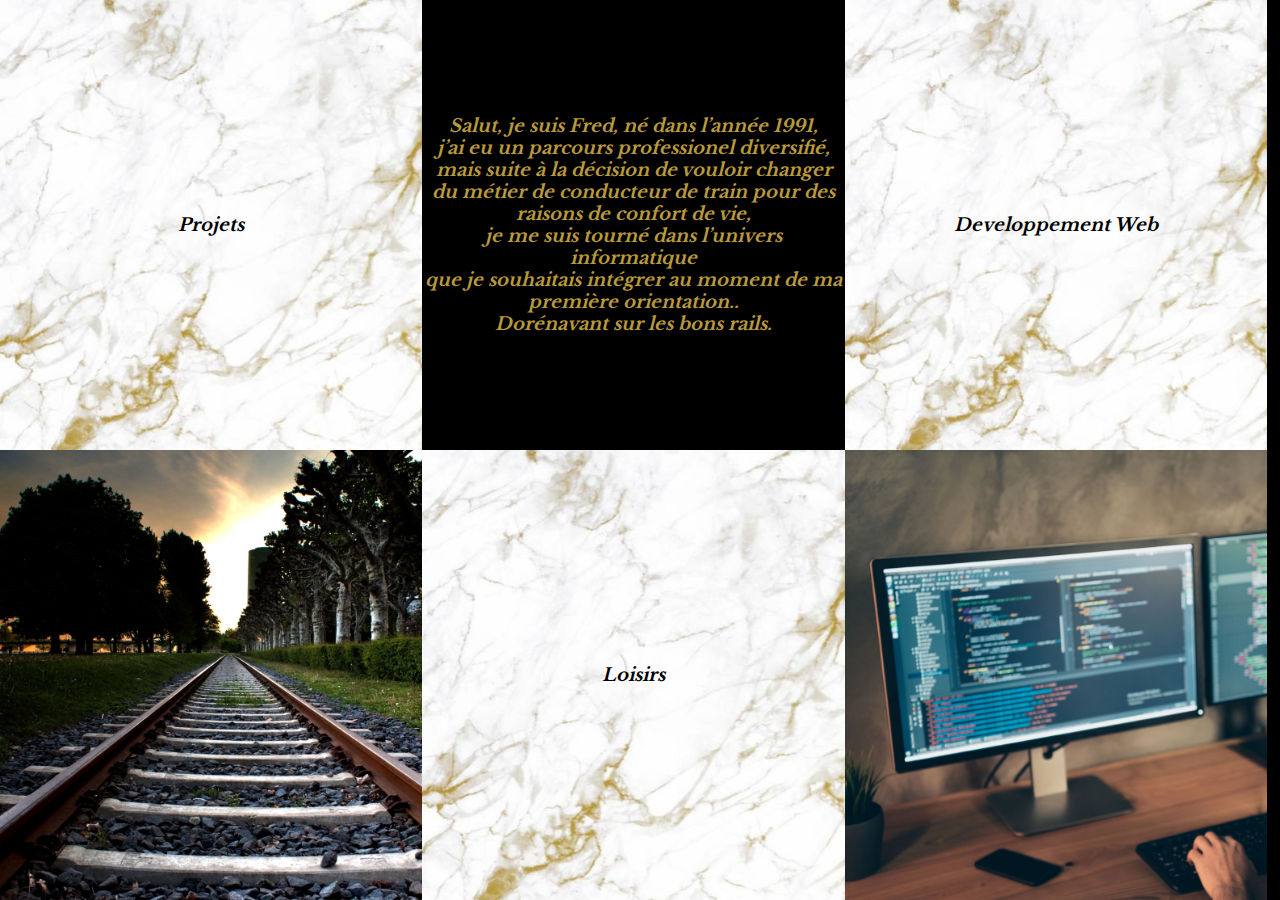
==== index.html @ ad385fa8 "ajout cadre popup" ====
<!DOCTYPE html>
<html lang="fr">
    <head>
      <!-- En-tête de la page -->
        <meta charset="utf-8"/>
        <link rel="stylesheet" href="page.css" />
        <title>Portfolio</title>
    </head>
<body>  
    <div class="galerie">
        <div class="carre imageMarbre">
            <p class="pop">Projets</p>
        </div>        
        
        <div class="gold carre">
            <p>
              Salut, je suis Fred, né dans l’année 1991, <br />
              j’ai eu un parcours professionel diversifié, <br />
              mais suite à la décision de vouloir changer <br />
              du métier de conducteur de train pour des<br />
              raisons de confort de vie,<br />
              je me suis tourné dans l’univers informatique<br />
              que je souhaitais intégrer au moment de ma <br />
              première orientation..<br />
              Dorénavant sur les bons rails. 
            </p>          
        </div>        
       
        <div class="carre imageMarbre">
              <p class="pop">Developpement Web</p>
        </div>        
       
        <div class="carre rail">
        </div>        
        
        <div class="carre black imageMarbre">
              <p class="pop">Loisirs</p>    
        </div>        
        
        <div class="carre imageDev">
        </div>        
    </div> <!--ferme la div avec id="galerie" -->
  </body>
</html>
---- page.css ----
@font-face {
    font-family: 'librebaskerville';
    src: url('/webfontkit-20220518-083436/librebaskerville-bold-webfont.eot') format('eot'),
         url('/webfontkit-20220518-083436/librebaskerville-bold-webfont.svg') format('svg'),
         url('/webfontkit-20220518-083436/librebaskerville-bold-webfont.woff') format('woff'),
         url('/webfontkit-20220518-083436/librebaskerville-bold-webfont.woff2') format('woff2'),
         url('/webfontkit-20220518-083436/librebaskerville-italic-webfont.eot') format('eot'),
         url('/webfontkit-20220518-083436/librebaskerville-italic-webfont.svg') format('svg'),
         url('/webfontkit-20220518-083436/librebaskerville-italic-webfont.woff') format('woff'),
         url('/webfontkit-20220518-083436/librebaskerville-italic-webfont.woff2') format('woff2'),
         url('/webfontkit-20220518-083436/librebaskerville-regular-webfont.eot') format('oet');
}

body
{
  background-color: #000000;
  margin: 0;
  font-family: 'librebaskerville';
  font-size: 18px ;
  font-style: italic;
  font-weight: bold ;
}

.galerie
{
  display: flex;
  flex-wrap: wrap; 
}

.carre
{  
  height: 50vh;
  width: 33%;  
  display: flex;
  align-items: center;
  justify-content: center;
  text-align:center;
}



.pop:hover
{
  text-transform: uppercase;
  font-style: italic;
  font-weight: bold ;
}



.imageMarbre
{
  background-image: url(Marbre-or-blanc.png);
}


.rail
{
  background-image: url(rail.png) ;
  background-repeat: no-repeat;
  background-size: cover;
}

.imageDev
{
  background-image: url(developpeur-web.png);
  background-repeat: no-repeat;
  background-size: cover;
}

.gold {
  color: #B99A3B;
}

.black {
  color:#000000;
}

.index2
{
  background-color: black;
  position:absolute;
  top: 175px;
  left: 315px;
  width: 70%;
  height:65%;
  opacity: 0.97;
}
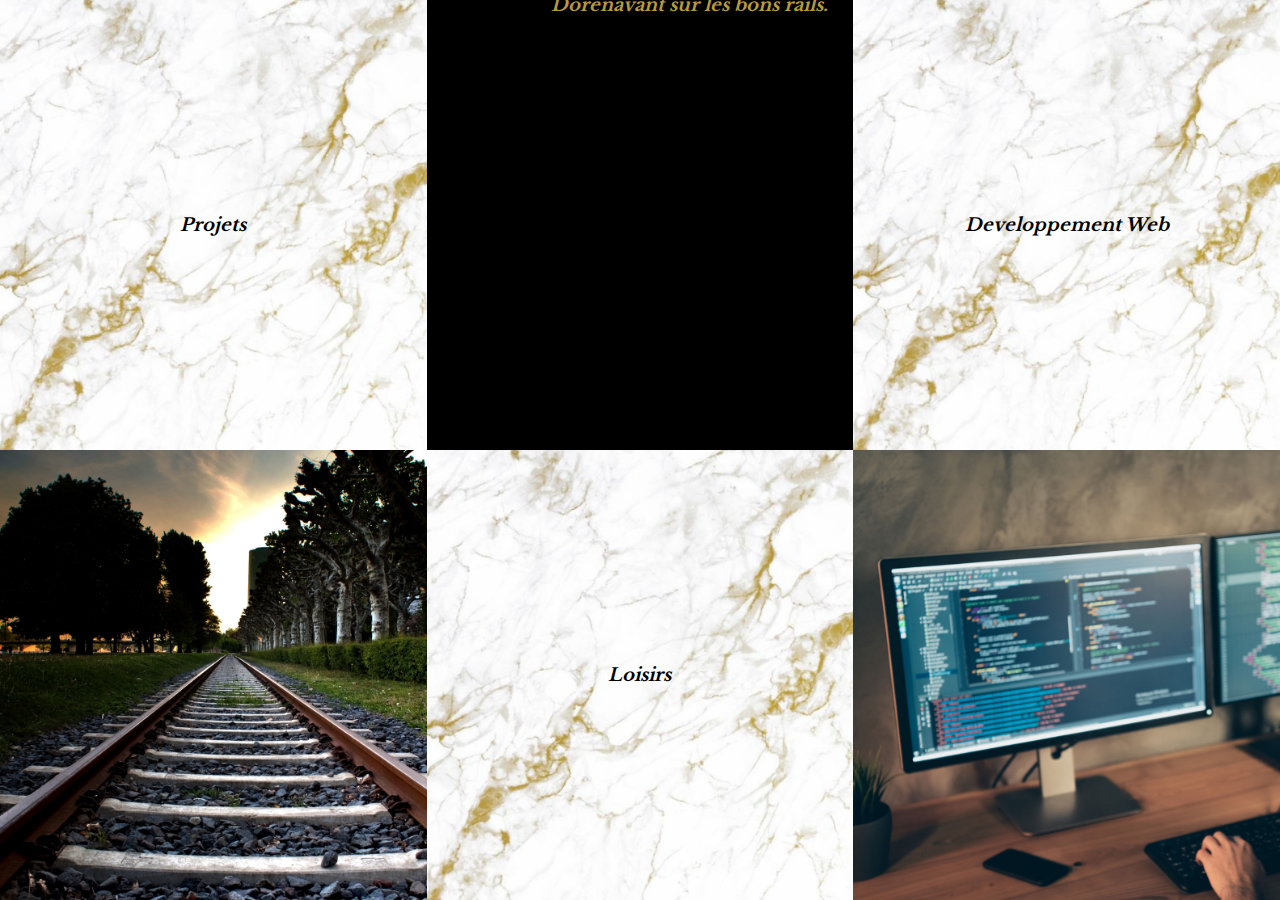
==== commit a822b2f0: "animation page acceuil" ====
--- a/index.html
+++ b/index.html
@@ -6,39 +6,40 @@
         <link rel="stylesheet" href="page.css" />
         <title>Portfolio</title>
     </head>
-<body>  
-    <div class="galerie">
-        <div class="carre imageMarbre">
+    
+  <body> 
+      <main class="galerie">
+          <section class="carre imageMarbre animprojet ">
             <p class="pop">Projets</p>
-        </div>        
+          </section>  
+          <section class="gold carre">
+              <p class="animtxt">
+                Salut, je suis Fred, né dans l’année 1991, <br />
+                j’ai eu un parcours professionel sectionersifié, <br />
+                mais suite à la décision de vouloir changer <br />
+                du métier de conducteur de train pour des<br />
+                raisons de confort de vie,<br />
+                je me suis tourné dans l’univers informatique<br />
+                que je souhaitais intégrer au moment de ma <br />
+                première orientation..<br />
+                Dorénavant sur les bons rails. 
+              </p>                     
+          
+          </section>        
+    
+          <section class="carre imageMarbre animdev">
+                <p class="pop">Developpement Web</p>
+          </section>        
         
-        <div class="gold carre">
-            <p>
-              Salut, je suis Fred, né dans l’année 1991, <br />
-              j’ai eu un parcours professionel diversifié, <br />
-              mais suite à la décision de vouloir changer <br />
-              du métier de conducteur de train pour des<br />
-              raisons de confort de vie,<br />
-              je me suis tourné dans l’univers informatique<br />
-              que je souhaitais intégrer au moment de ma <br />
-              première orientation..<br />
-              Dorénavant sur les bons rails. 
-            </p>          
-        </div>        
-       
-        <div class="carre imageMarbre">
-              <p class="pop">Developpement Web</p>
-        </div>        
-       
-        <div class="carre rail">
-        </div>        
-        
-        <div class="carre black imageMarbre">
-              <p class="pop">Loisirs</p>    
-        </div>        
-        
-        <div class="carre imageDev">
-        </div>        
-    </div> <!--ferme la div avec id="galerie" -->
+          <section class="carre rail animrail">
+          </section>        
+          
+          <section class="carre imageMarbre animloisirs">
+                <p class="pop">Loisirs</p>    
+          </section>        
+          
+          <section class="carre imagepc animpc">
+          </section>
+      </main> 
   </body>
 </html>--- a/page.css
+++ b/page.css
@@ -1,88 +1,373 @@
 @font-face {
     font-family: 'librebaskerville';
-    src: url('/webfontkit-20220518-083436/librebaskerville-bold-webfont.eot') format('eot'),
-         url('/webfontkit-20220518-083436/librebaskerville-bold-webfont.svg') format('svg'),
-         url('/webfontkit-20220518-083436/librebaskerville-bold-webfont.woff') format('woff'),
-         url('/webfontkit-20220518-083436/librebaskerville-bold-webfont.woff2') format('woff2'),
-         url('/webfontkit-20220518-083436/librebaskerville-italic-webfont.eot') format('eot'),
-         url('/webfontkit-20220518-083436/librebaskerville-italic-webfont.svg') format('svg'),
-         url('/webfontkit-20220518-083436/librebaskerville-italic-webfont.woff') format('woff'),
-         url('/webfontkit-20220518-083436/librebaskerville-italic-webfont.woff2') format('woff2'),
-         url('/webfontkit-20220518-083436/librebaskerville-regular-webfont.eot') format('oet');
-}
-
+    src: url('./webfontkit-20220518-083436/librebaskerville-bold-webfont.eot') format('eot'),
+         url('./webfontkit-20220518-083436/librebaskerville-bold-webfont.svg') format('svg'),
+         url('./webfontkit-20220518-083436/librebaskerville-bold-webfont.woff') format('woff'),
+         url('./webfontkit-20220518-083436/librebaskerville-bold-webfont.woff2') format('woff2'),
+         url('./webfontkit-20220518-083436/librebaskerville-italic-webfont.eot') format('eot'),
+         url('./webfontkit-20220518-083436/librebaskerville-italic-webfont.svg') format('svg'),
+         url('./webfontkit-20220518-083436/librebaskerville-italic-webfont.woff') format('woff'),
+         url('./webfontkit-20220518-083436/librebaskerville-italic-webfont.woff2') format('woff2'),
+         url('./webfontkit-20220518-083436/librebaskerville-regular-webfont.eot') format('eot');
+}
+:root
+{
+  font-size: 18px;
+}
 body
 {
   background-color: #000000;
-  margin: 0;
-  font-family: 'librebaskerville';
-  font-size: 18px ;
+  margin: auto;
+  font-family: 'librebaskerville', Helvetica, Arial, sans-serif;
   font-style: italic;
-  font-weight: bold ;
-}
-
+  font-weight: bold;
+}
 .galerie
 {
   display: flex;
   flex-wrap: wrap; 
 }
-
 .carre
 {  
   height: 50vh;
-  width: 33%;  
+  width: 33.333%;  
   display: flex;
   align-items: center;
   justify-content: center;
   text-align:center;
 }
-
-
-
 .pop:hover
 {
   text-transform: uppercase;
   font-style: italic;
   font-weight: bold ;
-}
-
-
-
+  cursor: pointer;
+}
 .imageMarbre
 {
   background-image: url(Marbre-or-blanc.png);
-}
-
-
+  background-repeat: no-repeat;
+  background-size: cover;
+}
 .rail
 {
   background-image: url(rail.png) ;
   background-repeat: no-repeat;
   background-size: cover;
-}
-
-.imageDev
+  animation: animrail 2.5s ease;
+}
+.imagepc
 {
   background-image: url(developpeur-web.png);
   background-repeat: no-repeat;
   background-size: cover;
-}
-
+  animation: animpc 2.5s ease ;
+}
 .gold {
   color: #B99A3B;
 }
-
-.black {
-  color:#000000;
-}
-
-.index2
-{
+.animtxt
+{
+  position: relative;
+  top: -330px;
+  right: -50px;
+  animation: animtxt 3s ease-in-out both;
+  animation-delay: 1s;
+}
+.animloisirs
+{
+  animation: animloisirs 2.5s ease ;
+}
+.animprojet
+{
+  animation: animprojet 2.5s ease ;
+}
+.animdev
+{
+  animation: animdev 2.5s ease;
+}
+/*Animations
+-----------*/
+ @keyframes animrail {
+  from {
+  transform: translateY(-1500px);
+}
+to{
+  transform: translateY(0px);
+}
+  100%,20%,53%,80% {
+    -webkit-transition-timing-function: cubic-bezier(0.215, .61, .355, 1);
+    transition-timing-function: cubic-bezier(0.215, .61, .355, 1);
+    -webkit-transform: translate3d(0, 0, 0);
+    -ms-transform: translate3d(0, 0, 0);
+    transform: translate3d(0, 0, 0);
+}
+40%, 43% {
+    -webkit-transition-timing-function: cubic-bezier(0.755, .050, .855, .060);
+    transition-timing-function: cubic-bezier(0.755, .050, .855, .060);
+    -webkit-transform: translate3d(0, -30px, 0);
+    -ms-transform: translate3d(0, -30px, 0);
+    transform: translate3d(0, -30px, 0);
+}
+70% {
+    -webkit-transition-timing-function: cubic-bezier(0.755, .050, .855, .060);
+    transition-timing-function: cubic-bezier(0.755, .050, .855, .060);
+    -webkit-transform: translate3d(0, -15px, 0);
+    -ms-transform: translate3d(0, -15px, 0);
+    transform: translate3d(0, -15px, 0);
+}
+90% {
+    -webkit-transform: translate3d(0, -4px, 0);
+    -ms-transform: translate3d(0, -4px, 0);
+    transform: translate3d(0, -4px, 0);
+}
+}
+@keyframes animpc {
+  from {
+    transform: translateY(-1500px);
+  }
+  to{
+    transform: translateY(0px);
+  }
+  100%,20%,53%,80% {
+    -webkit-transition-timing-function: cubic-bezier(0.215, .61, .355, 1);
+    transition-timing-function: cubic-bezier(0.215, .61, .355, 1);
+    -webkit-transform: translate3d(0, 0, 0);
+    -ms-transform: translate3d(0, 0, 0);
+    transform: translate3d(0, 0, 0);
+}
+40%, 43% {
+    -webkit-transition-timing-function: cubic-bezier(0.755, .050, .855, .060);
+    transition-timing-function: cubic-bezier(0.755, .050, .855, .060);
+    -webkit-transform: translate3d(0, -30px, 0);
+    -ms-transform: translate3d(0, -30px, 0);
+    transform: translate3d(0, -30px, 0);
+}
+70% {
+    -webkit-transition-timing-function: cubic-bezier(0.755, .050, .855, .060);
+    transition-timing-function: cubic-bezier(0.755, .050, .855, .060);
+    -webkit-transform: translate3d(0, -15px, 0);
+    -ms-transform: translate3d(0, -15px, 0);
+    transform: translate3d(0, -15px, 0);
+}
+90% {
+    -webkit-transform: translate3d(0, -4px, 0);
+    -ms-transform: translate3d(0, -4px, 0);
+    transform: translate3d(0, -4px, 0);
+}
+}
+@keyframes animloisirs {
+from {
+    transform: translateY(-1500px);
+}
+to{
+    transform: translateY(0px);
+}
+100%,20%,53%,80% {
+    -webkit-transition-timing-function: cubic-bezier(0.215, .61, .355, 1);
+    transition-timing-function: cubic-bezier(0.215, .61, .355, 1);
+    -webkit-transform: translate3d(0, 0, 0);
+    -ms-transform: translate3d(0, 0, 0);
+    transform: translate3d(0, 0, 0);
+}
+40%, 43% {
+    -webkit-transition-timing-function: cubic-bezier(0.755, .050, .855, .060);
+    transition-timing-function: cubic-bezier(0.755, .050, .855, .060);
+    -webkit-transform: translate3d(0, -30px, 0);
+    -ms-transform: translate3d(0, -30px, 0);
+    transform: translate3d(0, -30px, 0);
+}
+70% {
+    -webkit-transition-timing-function: cubic-bezier(0.755, .050, .855, .060);
+    transition-timing-function: cubic-bezier(0.755, .050, .855, .060);
+    -webkit-transform: translate3d(0, -15px, 0);
+    -ms-transform: translate3d(0, -15px, 0);
+    transform: translate3d(0, -15px, 0);
+}
+90% {
+    -webkit-transform: translate3d(0, -4px, 0);
+    -ms-transform: translate3d(0, -4px, 0);
+    transform: translate3d(0, -4px, 0);
+}
+}  
+@keyframes animprojet {
+from {
+  transform: translateY(-1500px);
+  }
+  to{
+    transform: translateY(0px);
+  }
+  100%,20%,53%,80% {
+    -webkit-transition-timing-function: cubic-bezier(0.215, .61, .355, 1);
+    transition-timing-function: cubic-bezier(0.215, .61, .355, 1);
+    -webkit-transform: translate3d(0, 0, 0);
+    -ms-transform: translate3d(0, 0, 0);
+    transform: translate3d(0, 0, 0);
+}
+40%, 43% {
+    -webkit-transition-timing-function: cubic-bezier(0.755, .050, .855, .060);
+    transition-timing-function: cubic-bezier(0.755, .050, .855, .060);
+    -webkit-transform: translate3d(0, -30px, 0);
+    -ms-transform: translate3d(0, -30px, 0);
+    transform: translate3d(0, -30px, 0);
+}
+70% {
+    -webkit-transition-timing-function: cubic-bezier(0.755, .050, .855, .060);
+    transition-timing-function: cubic-bezier(0.755, .050, .855, .060);
+    -webkit-transform: translate3d(0, -15px, 0);
+    -ms-transform: translate3d(0, -15px, 0);
+    transform: translate3d(0, -15px, 0);
+}
+90% {
+    -webkit-transform: translate3d(0, -4px, 0);
+    -ms-transform: translate3d(0, -4px, 0);
+    transform: translate3d(0, -4px, 0);
+}
+}
+@keyframes animdev {
+  from {
+    transform: translateY(-1000px);
+    }
+    to{
+      transform: translateY(0px);
+    }
+    100%,20%,53%,80% {
+      -webkit-transition-timing-function: cubic-bezier(0.215, .61, .355, 1);
+      transition-timing-function: cubic-bezier(0.215, .61, .355, 1);
+      -webkit-transform: translate3d(0, 0, 0);
+      -ms-transform: translate3d(0, 0, 0);
+      transform: translate3d(0, 0, 0);
+  }  
+  40%, 43% {
+      -webkit-transition-timing-function: cubic-bezier(0.755, .050, .855, .060);
+      transition-timing-function: cubic-bezier(0.755, .050, .855, .060);
+      -webkit-transform: translate3d(0, -30px, 0);
+      -ms-transform: translate3d(0, -30px, 0);
+      transform: translate3d(0, -30px, 0);
+  }
+  70% {
+      -webkit-transition-timing-function: cubic-bezier(0.755, .050, .855, .060);
+      transition-timing-function: cubic-bezier(0.755, .050, .855, .060);
+      -webkit-transform: translate3d(0, -15px, 0);
+      -ms-transform: translate3d(0, -15px, 0);
+      transform: translate3d(0, -15px, 0);
+  }
+  90% {
+      -webkit-transform: translate3d(0, -4px, 0);
+      -ms-transform: translate3d(0, -4px, 0);
+      transform: translate3d(0, -4px, 0);
+  }
+  }
+  @keyframes animtxt {
+    0% {
+       transform: rotate(0);
+       transform-origin: top left;
+       animation-timing-function: ease-in-out;
+    }
+    20% {
+       transform: rotate(95deg);
+       transform-origin: top left;
+       animation-timing-function: ease-in-out;
+    }
+    40% {
+       transform: rotate(55deg);
+       transform-origin: top left;
+       animation-timing-function: ease-in-out;
+    }
+    60% {
+      transform: rotate(85deg) translateY(0);
+      opacity: 1;
+      transform-origin: top left;
+      animation-timing-function: ease-in-out;
+   }
+    80% {
+       transform: rotate(60deg) translateY(0);
+       opacity: 1;
+       transform-origin: top left;
+       animation-timing-function: ease-in-out;
+    }
+    90% {
+       transform: translateY(330px) translateX(-40px);
+       opacity: 1;
+    }
+    100%{
+      transform: translateY(330px) translateX(-40px);
+    }
+ }
+ /*-----PAGE "PROJETS"-----
+------------------------*/
+.projets
+{
+  display: flex;
+  justify-content: space-around;
   background-color: black;
   position:absolute;
-  top: 175px;
-  left: 315px;
-  width: 70%;
-  height:65%;
+  top: 10%;
+  left: 11%;
+  width: 77%;
+  height:80%;
   opacity: 0.97;
-}+}
+.h2site
+{
+  color: #B99A3B;
+  width: 90% ;
+  padding-left: 5%;
+  margin: 12% 0%;
+}
+.h2cv
+{
+  color: #B99A3B;
+  padding-left: 33%;
+  margin: 12% 0%;
+}
+.capture
+{
+  width: 800px;
+  height: 425px;
+  outline: solid 2px #E6E5E2;
+  transition: transform 1.2s;
+  display:block;
+}
+.capture:active
+{
+  -ms-transform: scale(2.2); /* IE 9 */
+  -webkit-transform: scale(2.2); /* Safari 3-8 */
+  transform: scale(2.2);
+  transition: transform 1.2s;
+  display:block;
+}
+/* fin page "projet" 
+-------------------*/
+/* PAGE "Developpement" 
+---------------------*/
+.developpementweb
+{
+  display: flex;
+  justify-content: space-around;
+  background-color: black;
+  position:absolute;
+  top: 10%;
+  left: 11%;
+  width: 77%;
+  height:80%;
+  opacity: 0.97;
+}
+/* fin page "Developpement" 
+-------------------------*/
+/* PAGE "loisirs" 
+---------------*/
+.loisirs
+{
+  display: flex;
+  justify-content: space-around;
+  background-color: black;
+  position:absolute;
+  top: 10%;
+  left: 11%;
+  width: 77%;
+  height:80%;
+  opacity: 0.97;
+}
+/* fin page "loisirs" 
+-------------------*/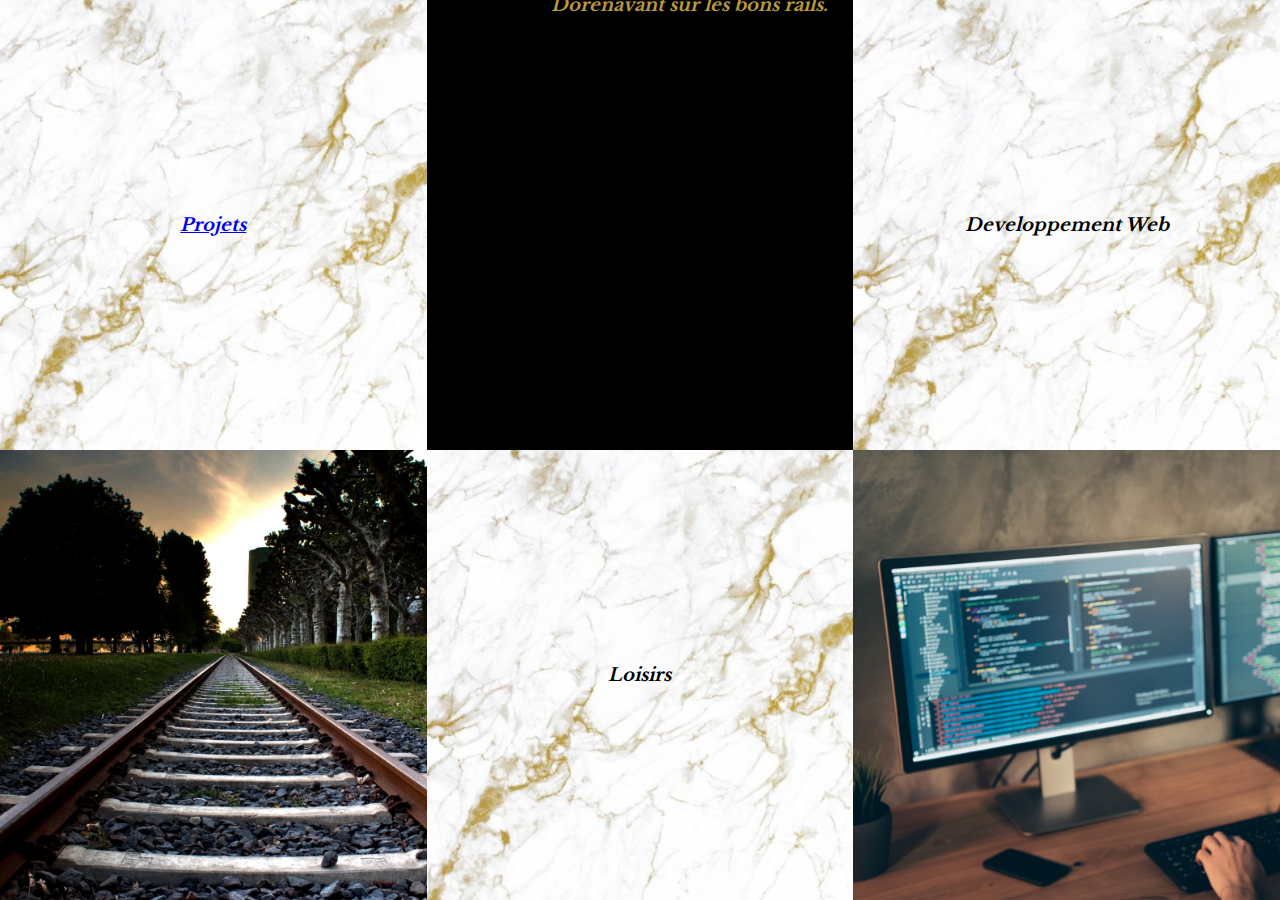
==== commit 25160616: "is ok 7 fois où je casse tout" ====
--- a/index.html
+++ b/index.html
@@ -5,12 +5,11 @@
         <meta charset="utf-8"/>
         <link rel="stylesheet" href="page.css" />
         <title>Portfolio</title>
-    </head>
-    
+    </head>    
   <body> 
       <main class="galerie">
           <section class="carre imageMarbre animprojet ">
-            <p class="pop">Projets</p>
+            <a href="./projets.html" class="pop">Projets</a>
           </section>  
           <section class="gold carre">
               <p class="animtxt">
@@ -23,22 +22,17 @@
                 que je souhaitais intégrer au moment de ma <br />
                 première orientation..<br />
                 Dorénavant sur les bons rails. 
-              </p>                     
-          
+              </p>
+          </section>
+          <section class="carre imageMarbre animdev">
+              <p class="pop">Developpement Web</p>
           </section>        
-    
-          <section class="carre imageMarbre animdev">
-                <p class="pop">Developpement Web</p>
-          </section>        
-        
-          <section class="carre rail animrail">
-          </section>        
-          
+          <section class="carre rail2 animrail">
+          </section>          
           <section class="carre imageMarbre animloisirs">
-                <p class="pop">Loisirs</p>    
-          </section>        
-          
-          <section class="carre imagepc animpc">
+              <p class="pop">Loisirs</p>    
+          </section>
+          <section class="carre imagepc2 animpc">
           </section>
       </main> 
   </body>
--- a/page.css
+++ b/page.css
@@ -43,22 +43,35 @@
   font-weight: bold ;
   cursor: pointer;
 }
+
 .imageMarbre
 {
-  background-image: url(Marbre-or-blanc.png);
+  background-image: url(./images/Marbre-or-blanc.png);
   background-repeat: no-repeat;
   background-size: cover;
 }
 .rail
 {
-  background-image: url(rail.png) ;
+  background-image: url(./images/rail.png) ;
+  background-repeat: no-repeat;
+  background-size: cover;
+}
+.rail2
+{
+  background-image: url(./images/rail.png) ;
   background-repeat: no-repeat;
   background-size: cover;
   animation: animrail 2.5s ease;
 }
 .imagepc
 {
-  background-image: url(developpeur-web.png);
+  background-image: url(./images/developpeur-web.png);
+  background-repeat: no-repeat;
+  background-size: cover;
+}
+.imagepc2
+{
+  background-image: url(./images/developpeur-web.png);
   background-repeat: no-repeat;
   background-size: cover;
   animation: animpc 2.5s ease ;
@@ -303,39 +316,50 @@
   background-color: black;
   position:absolute;
   top: 10%;
-  left: 11%;
-  width: 77%;
+  left: 10%;
+  width: 80%;
   height:80%;
   opacity: 0.97;
 }
 .h2site
 {
   color: #B99A3B;
-  width: 90% ;
-  padding-left: 5%;
-  margin: 12% 0%;
+  text-align: center;
+  margin: 10% 0%;
 }
 .h2cv
 {
   color: #B99A3B;
-  padding-left: 33%;
-  margin: 12% 0%;
-}
-.capture
-{
-  width: 800px;
-  height: 425px;
+  text-align: center;
+  margin: 10% 0%;
+}
+.capture1
+{
+  width: 750px;
+  height: 450px;
   outline: solid 2px #E6E5E2;
-  transition: transform 1.2s;
-  display:block;
-}
-.capture:active
-{
-  -ms-transform: scale(2.2); /* IE 9 */
-  -webkit-transform: scale(2.2); /* Safari 3-8 */
-  transform: scale(2.2);
-  transition: transform 1.2s;
-  display:block;
+}
+.capture1:active
+{
+  -ms-transform: scale(2.1); /* IE 9 */
+  -webkit-transform: scale(2.1); /* Safari 3-8 */
+  transform: scale(2.1);
+  transition: transform 3s ;
+  transform: translateY(-20px) translateX(385px) scale(2.1);
+}
+.capture2
+{
+  width: 750px;
+  height: 450px;
+  outline: solid 2px #E6E5E2;
+}
+.capture2:active
+{
+  -ms-transform: scale(2.1); /* IE 9 */
+  -webkit-transform: scale(2.1); /* Safari 3-8 */
+  transform: scale(2.1);
+  transition: transform 3s ;
+  transform: translateY(-20px) translateX(-385px) scale(2.1);
 }
 /* fin page "projet" 
 -------------------*/
@@ -348,8 +372,8 @@
   background-color: black;
   position:absolute;
   top: 10%;
-  left: 11%;
-  width: 77%;
+  left: 10%;
+  width: 80%;
   height:80%;
   opacity: 0.97;
 }
@@ -364,8 +388,8 @@
   background-color: black;
   position:absolute;
   top: 10%;
-  left: 11%;
-  width: 77%;
+  left: 10%;
+  width: 80%;
   height:80%;
   opacity: 0.97;
 }
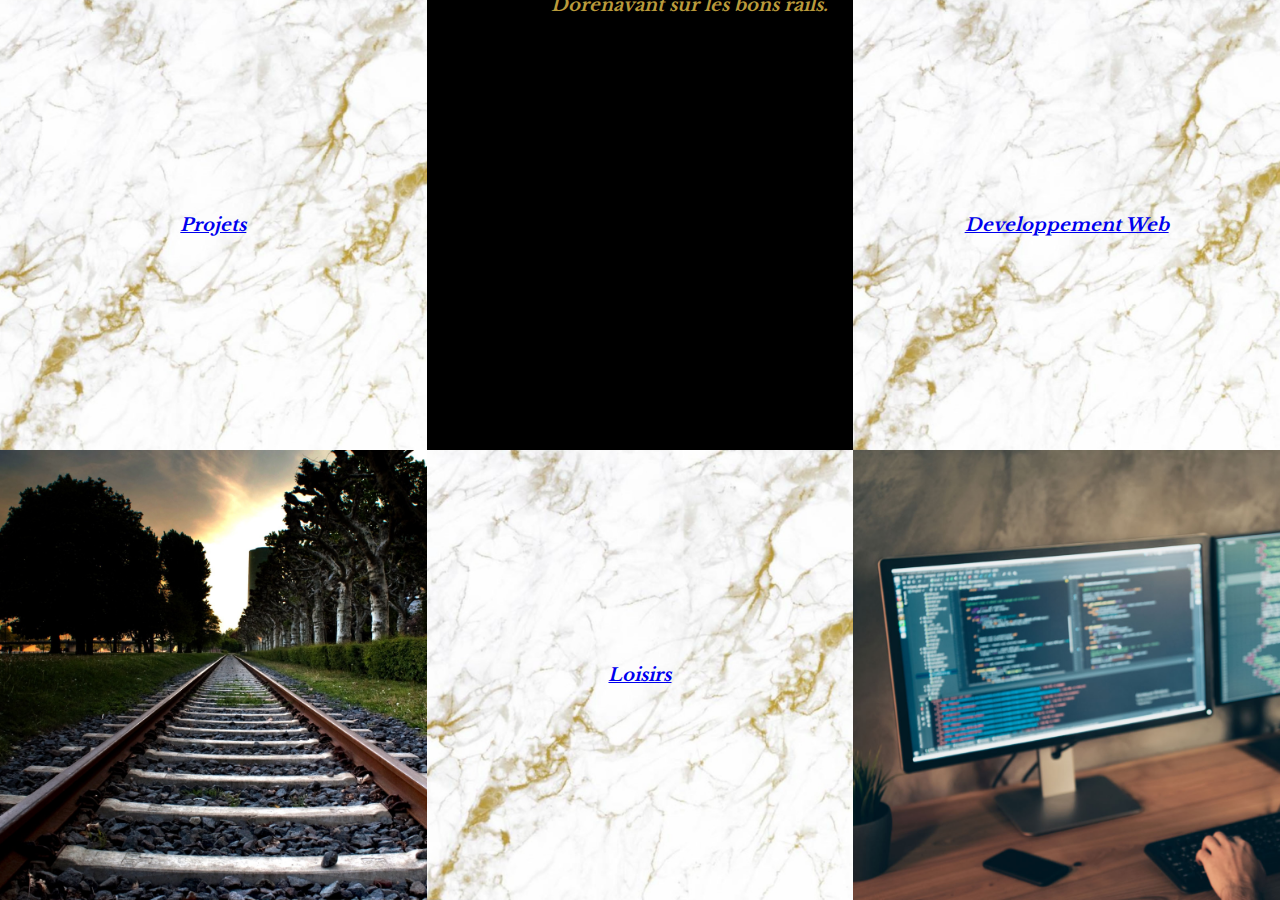
==== commit 861f06b5: "dernier reglage ok" ====
--- a/index.html
+++ b/index.html
@@ -25,12 +25,12 @@
               </p>
           </section>
           <section class="carre imageMarbre animdev">
-              <p class="pop">Developpement Web</p>
+              <a href="./developpementweb.html" class="pop">Developpement Web</a>
           </section>        
           <section class="carre rail2 animrail">
           </section>          
           <section class="carre imageMarbre animloisirs">
-              <p class="pop">Loisirs</p>    
+            <a href="./loisirs.html" class="pop">Loisirs</a>    
           </section>
           <section class="carre imagepc2 animpc">
           </section>
--- a/page.css
+++ b/page.css
@@ -78,6 +78,13 @@
 }
 .gold {
   color: #B99A3B;
+}
+.cross
+{  
+  position: absolute;
+  top: 0.8%;
+  right: 0.4%;
+  margin: 0;
 }
 .animtxt
 {
@@ -307,6 +314,7 @@
       transform: translateY(330px) translateX(-40px);
     }
  }
+
  /*-----PAGE "PROJETS"-----
 ------------------------*/
 .projets
@@ -335,31 +343,27 @@
 }
 .capture1
 {
-  width: 750px;
-  height: 450px;
+  width: 95%;
+  height: 60%;
   outline: solid 2px #E6E5E2;
+  margin-left:2%;
 }
 .capture1:active
 {
-  -ms-transform: scale(2.1); /* IE 9 */
-  -webkit-transform: scale(2.1); /* Safari 3-8 */
-  transform: scale(2.1);
-  transition: transform 3s ;
-  transform: translateY(-20px) translateX(385px) scale(2.1);
+  transition: transform 2s ;
+  transform: translateY(-30px) translateX(387px) scale(2.05);
 }
 .capture2
 {
-  width: 750px;
-  height: 450px;
+  width: 95%;
+  height: 60%;
   outline: solid 2px #E6E5E2;
+  margin-left: 2%;
 }
 .capture2:active
 {
-  -ms-transform: scale(2.1); /* IE 9 */
-  -webkit-transform: scale(2.1); /* Safari 3-8 */
-  transform: scale(2.1);
-  transition: transform 3s ;
-  transform: translateY(-20px) translateX(-385px) scale(2.1);
+  transition: transform 2s ;
+  transform: translateY(-30px) translateX(-381px) scale(2.05);
 }
 /* fin page "projet" 
 -------------------*/
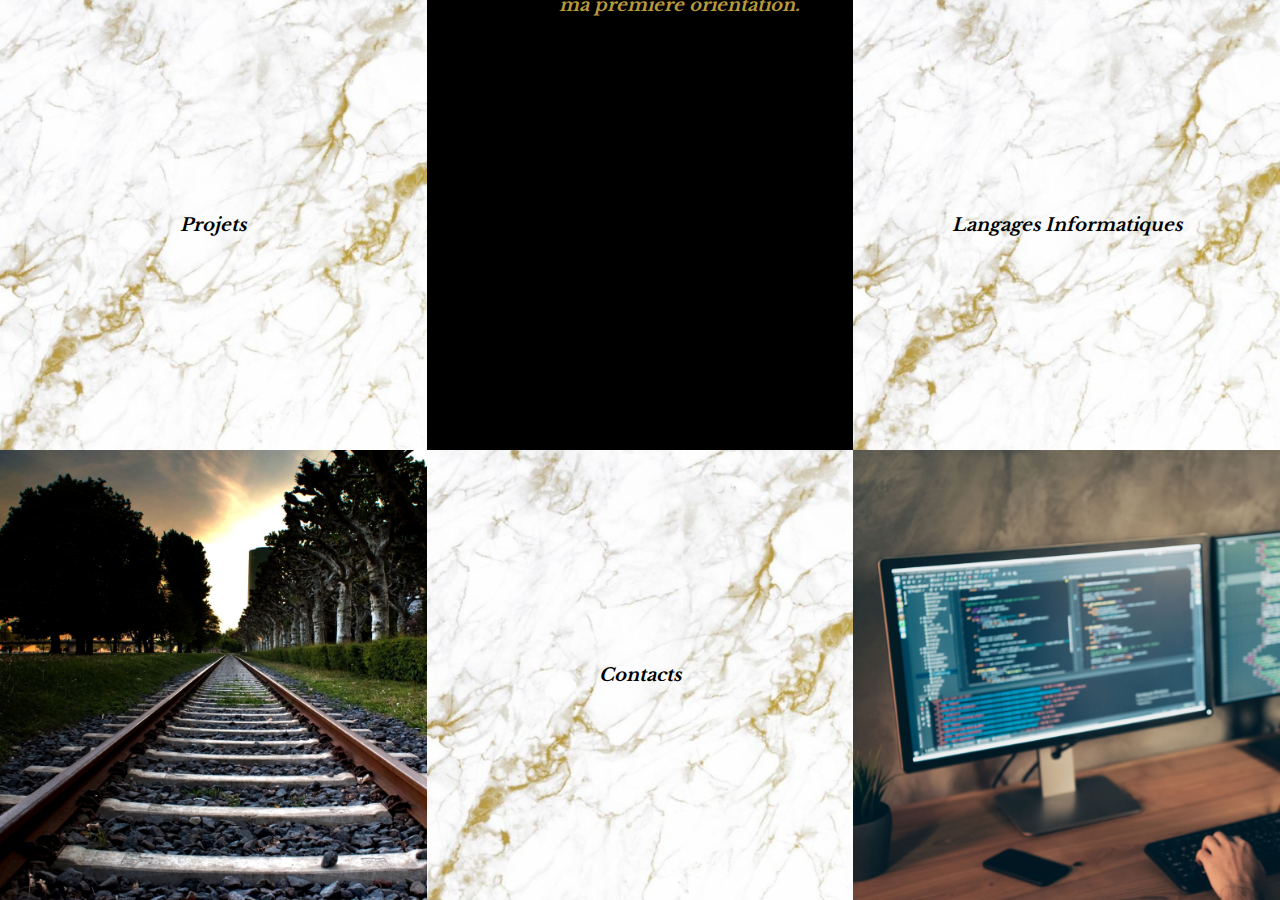
==== commit 49cada98: "popup" ====
--- a/index.html
+++ b/index.html
@@ -1,39 +1,58 @@
 <!DOCTYPE html>
 <html lang="fr">
-    <head>
-      <!-- En-tête de la page -->
-        <meta charset="utf-8"/>
-        <link rel="stylesheet" href="page.css" />
-        <title>Portfolio</title>
-    </head>    
-  <body> 
-      <main class="galerie">
-          <section class="carre imageMarbre animprojet ">
-            <a href="./projets.html" class="pop">Projets</a>
-          </section>  
-          <section class="gold carre">
-              <p class="animtxt">
-                Salut, je suis Fred, né dans l’année 1991, <br />
-                j’ai eu un parcours professionel sectionersifié, <br />
-                mais suite à la décision de vouloir changer <br />
-                du métier de conducteur de train pour des<br />
-                raisons de confort de vie,<br />
-                je me suis tourné dans l’univers informatique<br />
-                que je souhaitais intégrer au moment de ma <br />
-                première orientation..<br />
-                Dorénavant sur les bons rails. 
-              </p>
-          </section>
-          <section class="carre imageMarbre animdev">
-              <a href="./developpementweb.html" class="pop">Developpement Web</a>
-          </section>        
-          <section class="carre rail2 animrail">
-          </section>          
-          <section class="carre imageMarbre animloisirs">
-            <a href="./loisirs.html" class="pop">Loisirs</a>    
-          </section>
-          <section class="carre imagepc2 animpc">
-          </section>
-      </main> 
-  </body>
+<head>
+    <!-- En-tête de la page -->
+    <meta charset="utf-8"/>
+    <link rel="stylesheet" href="page.css"/>
+    <title>Portfolio</title>
+</head>
+<body>
+<main class="galerie">
+    <section class="carre imageMarbre animProjet ">
+        <p class="lienPop">Projets</p>
+        <div class="modal">
+            <div class="modal-content">
+                <span class="close-button">X</span>
+                <h1>Voici quelques aperçu de mes projets!</h1>
+            </div>
+        </div>
+    </section>
+    <section class="gold carre">
+        <container class="animtxt">
+            Je suis Fred, né en 1991,
+            j’ai eu un parcours professionel diversifié,
+            suite à ma décision de vouloir changer
+            de mon métier de conducteur de train pour des
+            raisons de confort de vie,
+            je me suis tourné à nouveau vers l’univers informatique
+            suite à un bilan de compétences, univers que je souhaitais
+            intégrer au moment de ma
+            première orientation.
+        </container>
+    </section>
+    <section class="carre imageMarbre animDev ">
+        <p class="lienPop">Langages Informatiques</p>
+        <div class="modal">
+            <div class="modal-content">
+                <span class="close-button">X</span>
+                <h1>!!!!!</h1>
+            </div>
+        </div>
+    </section>
+    <section class="carre rail2 animrail">
+    </section>
+    <section class="carre imageMarbre animContact ">
+        <p class="lienPop">Contacts</p>
+        <div class="modal">
+            <div class="modal-content">
+                <span class="close-button">X</span>
+                <h1>??????</h1>
+            </div>
+        </div>
+    </section>
+    <section class="carre imagepc2 animpc">
+    </section>
+</main>
+<script src="./script.js"></script>
+</body>
 </html>--- a/page.css
+++ b/page.css
@@ -1,401 +1,326 @@
 @font-face {
     font-family: 'librebaskerville';
     src: url('./webfontkit-20220518-083436/librebaskerville-bold-webfont.eot') format('eot'),
-         url('./webfontkit-20220518-083436/librebaskerville-bold-webfont.svg') format('svg'),
-         url('./webfontkit-20220518-083436/librebaskerville-bold-webfont.woff') format('woff'),
-         url('./webfontkit-20220518-083436/librebaskerville-bold-webfont.woff2') format('woff2'),
-         url('./webfontkit-20220518-083436/librebaskerville-italic-webfont.eot') format('eot'),
-         url('./webfontkit-20220518-083436/librebaskerville-italic-webfont.svg') format('svg'),
-         url('./webfontkit-20220518-083436/librebaskerville-italic-webfont.woff') format('woff'),
-         url('./webfontkit-20220518-083436/librebaskerville-italic-webfont.woff2') format('woff2'),
-         url('./webfontkit-20220518-083436/librebaskerville-regular-webfont.eot') format('eot');
-}
-:root
-{
-  font-size: 18px;
-}
-body
-{
-  background-color: #000000;
-  margin: auto;
-  font-family: 'librebaskerville', Helvetica, Arial, sans-serif;
-  font-style: italic;
-  font-weight: bold;
-}
-.galerie
-{
-  display: flex;
-  flex-wrap: wrap; 
-}
-.carre
-{  
-  height: 50vh;
-  width: 33.333%;  
-  display: flex;
-  align-items: center;
-  justify-content: center;
-  text-align:center;
-}
-.pop:hover
-{
-  text-transform: uppercase;
-  font-style: italic;
-  font-weight: bold ;
-  cursor: pointer;
-}
-
-.imageMarbre
-{
-  background-image: url(./images/Marbre-or-blanc.png);
-  background-repeat: no-repeat;
-  background-size: cover;
-}
-.rail
-{
-  background-image: url(./images/rail.png) ;
-  background-repeat: no-repeat;
-  background-size: cover;
-}
-.rail2
-{
-  background-image: url(./images/rail.png) ;
-  background-repeat: no-repeat;
-  background-size: cover;
-  animation: animrail 2.5s ease;
-}
-.imagepc
-{
-  background-image: url(./images/developpeur-web.png);
-  background-repeat: no-repeat;
-  background-size: cover;
-}
-.imagepc2
-{
-  background-image: url(./images/developpeur-web.png);
-  background-repeat: no-repeat;
-  background-size: cover;
-  animation: animpc 2.5s ease ;
-}
+    url('./webfontkit-20220518-083436/librebaskerville-bold-webfont.svg') format('svg'),
+    url('./webfontkit-20220518-083436/librebaskerville-bold-webfont.woff') format('woff'),
+    url('./webfontkit-20220518-083436/librebaskerville-bold-webfont.woff2') format('woff2'),
+    url('./webfontkit-20220518-083436/librebaskerville-italic-webfont.eot') format('eot'),
+    url('./webfontkit-20220518-083436/librebaskerville-italic-webfont.svg') format('svg'),
+    url('./webfontkit-20220518-083436/librebaskerville-italic-webfont.woff') format('woff'),
+    url('./webfontkit-20220518-083436/librebaskerville-italic-webfont.woff2') format('woff2'),
+    url('./webfontkit-20220518-083436/librebaskerville-regular-webfont.eot') format('eot');
+}
+
+:root {
+    font-size: 18px;
+}
+body {
+    background-color: #000000;
+    margin: auto;
+    font-family: 'librebaskerville', Helvetica, Arial, sans-serif;
+    font-style: italic;
+    font-weight: bold;
+    overflow: hidden;
+}
+.galerie {
+    display: flex;
+    flex-wrap: wrap;
+}
+
+.carre {
+    height: 50vh;
+    width: 33.333%;
+    display: flex;
+    align-items: center;
+    justify-content: center;
+    text-align: center;
+}
+
+.lienPop:hover {
+    text-transform: uppercase;
+    font-style: italic;
+    font-weight: bold;
+    cursor: pointer;
+}
+
+.modal {
+    position: fixed;
+    left: 0;
+    top: 0;
+    width: 100%;
+    height: 100%;
+    background-color: rgba(0, 0, 0, 0.5);
+    opacity: 0;
+    visibility: hidden;
+    transform: scale(1.1);
+    transition: visibility 0s linear 0.25s, opacity 0.25s 0s, transform 0.25s;
+}
+.modal-content {
+    position: absolute;
+    top: 50%;
+    left: 50%;
+    transform: translate(-50%, -50%);
+    background-color: white;
+    padding: 1rem 1.5rem;
+    width: 24rem;
+    border-radius: 0.5rem;
+}
+.close-button {
+    float: right;
+    width: 1.5rem;
+    line-height: 1.5rem;
+    text-align: center;
+    cursor: pointer;
+    border-radius: 0.25rem;
+    background-color: lightgray;
+}
+.close-button:hover {
+    background-color: darkgray;
+}
+.show-modal {
+    opacity: 1;
+    visibility: visible;
+    transform: scale(1.0);
+    transition: visibility 0s linear 0s, opacity 0.25s 0s, transform 0.25s;
+}
+
+
+.imageMarbre {
+    background-image: url(./images/Marbre-or-blanc.png);
+    background-repeat: no-repeat;
+    background-size: cover;
+}
+
+.rail {
+    background-image: url(./images/rail.png);
+    background-repeat: no-repeat;
+    background-size: cover;
+}
+
+.rail2 {
+    background-image: url(./images/rail.png);
+    background-repeat: no-repeat;
+    background-size: cover;
+    animation: animrail 2.5s ease;
+}
+
+.imagepc {
+    background-image: url(./images/developpeur-web.png);
+    background-repeat: no-repeat;
+    background-size: cover;
+}
+
+.imagepc2 {
+    background-image: url(./images/developpeur-web.png);
+    background-repeat: no-repeat;
+    background-size: cover;
+    animation: animpc 2.5s ease;
+}
+
 .gold {
-  color: #B99A3B;
-}
-.cross
-{  
-  position: absolute;
-  top: 0.8%;
-  right: 0.4%;
-  margin: 0;
-}
-.animtxt
-{
-  position: relative;
-  top: -330px;
-  right: -50px;
-  animation: animtxt 3s ease-in-out both;
-  animation-delay: 1s;
-}
-.animloisirs
-{
-  animation: animloisirs 2.5s ease ;
-}
-.animprojet
-{
-  animation: animprojet 2.5s ease ;
-}
-.animdev
-{
-  animation: animdev 2.5s ease;
-}
+    color: #B99A3B;
+}
+
+.animtxt {
+    margin: 10%;
+    position: relative;
+    top: -330px;
+    right: -40px;
+    position: relative;
+    animation: animtxt 3s ease-in-out both;
+    animation-delay: 1s;
+}
+
+.animContact {
+    animation: animloisirs 2.5s ease;
+}
+
+.animProjet {
+    animation: animprojet 2.5s ease;
+}
+
+.animDev {
+    animation: animdev 2.5s ease;
+}
+
 /*Animations
 -----------*/
- @keyframes animrail {
-  from {
-  transform: translateY(-1500px);
-}
-to{
-  transform: translateY(0px);
-}
-  100%,20%,53%,80% {
-    -webkit-transition-timing-function: cubic-bezier(0.215, .61, .355, 1);
-    transition-timing-function: cubic-bezier(0.215, .61, .355, 1);
-    -webkit-transform: translate3d(0, 0, 0);
-    -ms-transform: translate3d(0, 0, 0);
-    transform: translate3d(0, 0, 0);
-}
-40%, 43% {
-    -webkit-transition-timing-function: cubic-bezier(0.755, .050, .855, .060);
-    transition-timing-function: cubic-bezier(0.755, .050, .855, .060);
-    -webkit-transform: translate3d(0, -30px, 0);
-    -ms-transform: translate3d(0, -30px, 0);
-    transform: translate3d(0, -30px, 0);
-}
-70% {
-    -webkit-transition-timing-function: cubic-bezier(0.755, .050, .855, .060);
-    transition-timing-function: cubic-bezier(0.755, .050, .855, .060);
-    -webkit-transform: translate3d(0, -15px, 0);
-    -ms-transform: translate3d(0, -15px, 0);
-    transform: translate3d(0, -15px, 0);
-}
-90% {
-    -webkit-transform: translate3d(0, -4px, 0);
-    -ms-transform: translate3d(0, -4px, 0);
-    transform: translate3d(0, -4px, 0);
-}
-}
+@keyframes animrail {
+    from {
+        transform: translateY(1500px);
+    }
+    to {
+        transform: translateY(0px);
+    }
+}
+
 @keyframes animpc {
-  from {
-    transform: translateY(-1500px);
-  }
-  to{
-    transform: translateY(0px);
-  }
-  100%,20%,53%,80% {
-    -webkit-transition-timing-function: cubic-bezier(0.215, .61, .355, 1);
-    transition-timing-function: cubic-bezier(0.215, .61, .355, 1);
-    -webkit-transform: translate3d(0, 0, 0);
-    -ms-transform: translate3d(0, 0, 0);
-    transform: translate3d(0, 0, 0);
-}
-40%, 43% {
-    -webkit-transition-timing-function: cubic-bezier(0.755, .050, .855, .060);
-    transition-timing-function: cubic-bezier(0.755, .050, .855, .060);
-    -webkit-transform: translate3d(0, -30px, 0);
-    -ms-transform: translate3d(0, -30px, 0);
-    transform: translate3d(0, -30px, 0);
-}
-70% {
-    -webkit-transition-timing-function: cubic-bezier(0.755, .050, .855, .060);
-    transition-timing-function: cubic-bezier(0.755, .050, .855, .060);
-    -webkit-transform: translate3d(0, -15px, 0);
-    -ms-transform: translate3d(0, -15px, 0);
-    transform: translate3d(0, -15px, 0);
-}
-90% {
-    -webkit-transform: translate3d(0, -4px, 0);
-    -ms-transform: translate3d(0, -4px, 0);
-    transform: translate3d(0, -4px, 0);
-}
-}
+    from {
+        transform: translateX(1500px);
+    }
+    to {
+        transform: translateX(0px);
+    }
+}
+
 @keyframes animloisirs {
-from {
-    transform: translateY(-1500px);
-}
-to{
-    transform: translateY(0px);
-}
-100%,20%,53%,80% {
-    -webkit-transition-timing-function: cubic-bezier(0.215, .61, .355, 1);
-    transition-timing-function: cubic-bezier(0.215, .61, .355, 1);
-    -webkit-transform: translate3d(0, 0, 0);
-    -ms-transform: translate3d(0, 0, 0);
-    transform: translate3d(0, 0, 0);
-}
-40%, 43% {
-    -webkit-transition-timing-function: cubic-bezier(0.755, .050, .855, .060);
-    transition-timing-function: cubic-bezier(0.755, .050, .855, .060);
-    -webkit-transform: translate3d(0, -30px, 0);
-    -ms-transform: translate3d(0, -30px, 0);
-    transform: translate3d(0, -30px, 0);
-}
-70% {
-    -webkit-transition-timing-function: cubic-bezier(0.755, .050, .855, .060);
-    transition-timing-function: cubic-bezier(0.755, .050, .855, .060);
-    -webkit-transform: translate3d(0, -15px, 0);
-    -ms-transform: translate3d(0, -15px, 0);
-    transform: translate3d(0, -15px, 0);
-}
-90% {
-    -webkit-transform: translate3d(0, -4px, 0);
-    -ms-transform: translate3d(0, -4px, 0);
-    transform: translate3d(0, -4px, 0);
-}
-}  
+    from {
+        transform: translateY(-1500px);
+    }
+    to {
+        transform: translateY(0px);
+    }
+}
+
 @keyframes animprojet {
-from {
-  transform: translateY(-1500px);
-  }
-  to{
-    transform: translateY(0px);
-  }
-  100%,20%,53%,80% {
-    -webkit-transition-timing-function: cubic-bezier(0.215, .61, .355, 1);
-    transition-timing-function: cubic-bezier(0.215, .61, .355, 1);
-    -webkit-transform: translate3d(0, 0, 0);
-    -ms-transform: translate3d(0, 0, 0);
-    transform: translate3d(0, 0, 0);
-}
-40%, 43% {
-    -webkit-transition-timing-function: cubic-bezier(0.755, .050, .855, .060);
-    transition-timing-function: cubic-bezier(0.755, .050, .855, .060);
-    -webkit-transform: translate3d(0, -30px, 0);
-    -ms-transform: translate3d(0, -30px, 0);
-    transform: translate3d(0, -30px, 0);
-}
-70% {
-    -webkit-transition-timing-function: cubic-bezier(0.755, .050, .855, .060);
-    transition-timing-function: cubic-bezier(0.755, .050, .855, .060);
-    -webkit-transform: translate3d(0, -15px, 0);
-    -ms-transform: translate3d(0, -15px, 0);
-    transform: translate3d(0, -15px, 0);
-}
-90% {
-    -webkit-transform: translate3d(0, -4px, 0);
-    -ms-transform: translate3d(0, -4px, 0);
-    transform: translate3d(0, -4px, 0);
-}
-}
+    from {
+        transform: translateX(-1500px);
+    }
+    to {
+        transform: translateX(0px);
+    }
+}
+
 @keyframes animdev {
-  from {
-    transform: translateY(-1000px);
-    }
-    to{
-      transform: translateY(0px);
-    }
-    100%,20%,53%,80% {
-      -webkit-transition-timing-function: cubic-bezier(0.215, .61, .355, 1);
-      transition-timing-function: cubic-bezier(0.215, .61, .355, 1);
-      -webkit-transform: translate3d(0, 0, 0);
-      -ms-transform: translate3d(0, 0, 0);
-      transform: translate3d(0, 0, 0);
-  }  
-  40%, 43% {
-      -webkit-transition-timing-function: cubic-bezier(0.755, .050, .855, .060);
-      transition-timing-function: cubic-bezier(0.755, .050, .855, .060);
-      -webkit-transform: translate3d(0, -30px, 0);
-      -ms-transform: translate3d(0, -30px, 0);
-      transform: translate3d(0, -30px, 0);
-  }
-  70% {
-      -webkit-transition-timing-function: cubic-bezier(0.755, .050, .855, .060);
-      transition-timing-function: cubic-bezier(0.755, .050, .855, .060);
-      -webkit-transform: translate3d(0, -15px, 0);
-      -ms-transform: translate3d(0, -15px, 0);
-      transform: translate3d(0, -15px, 0);
-  }
-  90% {
-      -webkit-transform: translate3d(0, -4px, 0);
-      -ms-transform: translate3d(0, -4px, 0);
-      transform: translate3d(0, -4px, 0);
-  }
-  }
-  @keyframes animtxt {
+    from {
+        transform: translateY(-1000px);
+    }
+    to {
+        transform: translateY(0px);
+    }
+}
+
+@keyframes animtxt {
     0% {
-       transform: rotate(0);
-       transform-origin: top left;
-       animation-timing-function: ease-in-out;
+        transform: rotate(0);
+        transform-origin: top left;
+        animation-timing-function: ease-in-out;
     }
     20% {
-       transform: rotate(95deg);
-       transform-origin: top left;
-       animation-timing-function: ease-in-out;
+        transform: rotate(95deg);
+        transform-origin: top left;
+        animation-timing-function: ease-in-out;
     }
     40% {
-       transform: rotate(55deg);
-       transform-origin: top left;
-       animation-timing-function: ease-in-out;
+        transform: rotate(55deg);
+        transform-origin: top left;
+        animation-timing-function: ease-in-out;
     }
     60% {
-      transform: rotate(85deg) translateY(0);
-      opacity: 1;
-      transform-origin: top left;
-      animation-timing-function: ease-in-out;
-   }
+        transform: rotate(85deg) translateY(0);
+        opacity: 1;
+        transform-origin: top left;
+        animation-timing-function: ease-in-out;
+    }
     80% {
-       transform: rotate(60deg) translateY(0);
-       opacity: 1;
-       transform-origin: top left;
-       animation-timing-function: ease-in-out;
+        transform: rotate(60deg) translateY(0);
+        opacity: 1;
+        transform-origin: top left;
+        animation-timing-function: ease-in-out;
     }
     90% {
-       transform: translateY(330px) translateX(-40px);
-       opacity: 1;
-    }
-    100%{
-      transform: translateY(330px) translateX(-40px);
-    }
- }
-
- /*-----PAGE "PROJETS"-----
+        transform: translateY(330px) translateX(-40px);
+        opacity: 1;
+    }
+    100% {
+        transform: translateY(330px) translateX(-40px);
+    }
+}
+
+/*-----PAGE "PROJETS"-----
 ------------------------*/
-.projets
-{
-  display: flex;
-  justify-content: space-around;
-  background-color: black;
-  position:absolute;
-  top: 10%;
-  left: 10%;
-  width: 80%;
-  height:80%;
-  opacity: 0.97;
-}
-.h2site
-{
-  color: #B99A3B;
-  text-align: center;
-  margin: 10% 0%;
-}
-.h2cv
-{
-  color: #B99A3B;
-  text-align: center;
-  margin: 10% 0%;
-}
-.capture1
-{
-  width: 95%;
-  height: 60%;
-  outline: solid 2px #E6E5E2;
-  margin-left:2%;
-}
-.capture1:active
-{
-  transition: transform 2s ;
-  transform: translateY(-30px) translateX(387px) scale(2.05);
-}
-.capture2
-{
-  width: 95%;
-  height: 60%;
-  outline: solid 2px #E6E5E2;
-  margin-left: 2%;
-}
-.capture2:active
-{
-  transition: transform 2s ;
-  transform: translateY(-30px) translateX(-381px) scale(2.05);
-}
-/* fin page "projet" 
+.projets {
+    display: flex;
+    background-color: black;
+    position: absolute;
+    top: 10%;
+    left: 10%;
+    width: 80%;
+    height: 80%;
+    opacity: 0.97;
+}
+
+.h2site {
+    font-size: 1.5rem;
+    color: #B99A3B;
+    text-align: center;
+    margin: 10% 0% 5% 0%;
+}
+
+.h2cv {
+    font-size: 1.5rem;
+    color: #B99A3B;
+    text-align: center;
+    margin: 10% 0% 5% 0%;
+}
+
+.capture1 {
+    width: 98%;
+    max-width: 100%;
+    height: auto;
+    outline: solid 2px #E6E5E2;
+    margin-left: 1%;
+}
+
+.capture1:active {
+    transition: transform 2s;
+    transform: translateY(-30px) translateX(387px) scale(2.05);
+}
+
+.capture2 {
+    width: 98%;
+    max-width: 100%;
+    height: auto;
+    outline: solid 2px #E6E5E2;
+    margin-left: 1%;
+}
+
+.capture2:active {
+    transition: transform 2s;
+    transform: translateY(-30px) translateX(-381px) scale(2.05);
+}
+
+/* fin page "projet"
 -------------------*/
 /* PAGE "Developpement" 
 ---------------------*/
-.developpementweb
-{
-  display: flex;
-  justify-content: space-around;
-  background-color: black;
-  position:absolute;
-  top: 10%;
-  left: 10%;
-  width: 80%;
-  height:80%;
-  opacity: 0.97;
-}
-/* fin page "Developpement" 
+.developpementweb {
+    display: flex;
+    background-color: black;
+    position: absolute;
+    top: 10%;
+    left: 10%;
+    width: 80%;
+    height: 80%;
+    opacity: 0.97;
+}
+
+/* fin page "Developpement"
 -------------------------*/
 /* PAGE "loisirs" 
 ---------------*/
-.loisirs
-{
-  display: flex;
-  justify-content: space-around;
-  background-color: black;
-  position:absolute;
-  top: 10%;
-  left: 10%;
-  width: 80%;
-  height:80%;
-  opacity: 0.97;
-}
-/* fin page "loisirs" 
--------------------*/+.loisirs {
+    display: flex;
+    background-color: black;
+    position: absolute;
+    top: 10%;
+    left: 10%;
+    width: 80%;
+    height: 80%;
+    opacity: 0.97;
+}
+
+/* fin page "loisirs"
+-------------------*/
+/*----"RESPONSIVE"-- 
+------------------*/
+@media screen and (max-width: 768px) {
+    :root {
+        font-size: 15px;
+    }
+
+    .projets {
+        flex-direction: column;
+        text-align: center;
+    }
+}